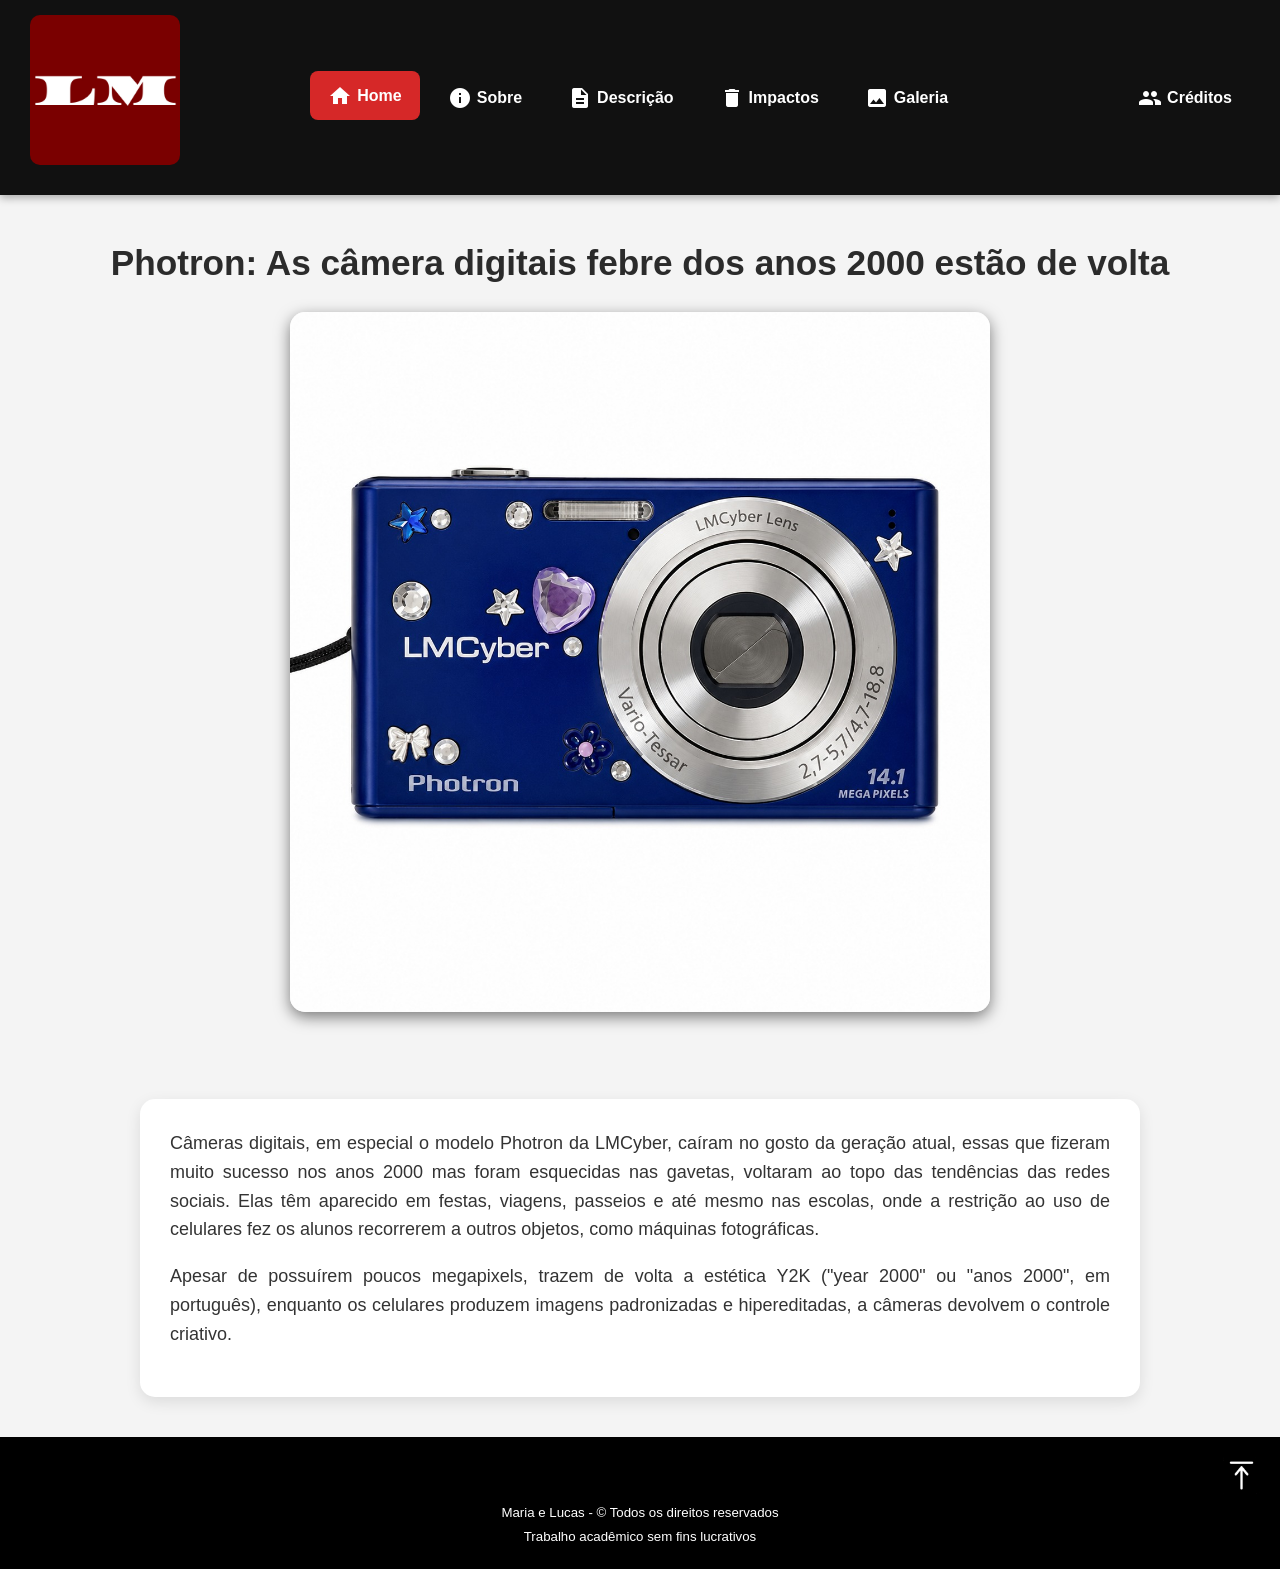
==== index.html @ bad9a8cc "Add files via upload" ====
<!DOCTYPE html>
<html lang="pt-br"> 
    <head>
        <title>LMCyber - Home</title>
        <meta charset="utf-8"> 
        <meta name="viewport" content="width=device-width, initial-scale=1"/> 
        <link rel="icon"  type="image/jpg"      href="imagens/logo.jpeg"/> 
        <link rel="stylesheet" type="text/css" href="estilo.css"> 
		<link href="https://fonts.googleapis.com/icon?family=Material+Icons" rel="stylesheet">
    </head>
    <body>
		<div id="header">
				<h1><img src="imagens/logo.jpeg"/></h1>
					<ul id="nav">
					<li>
						<a href="index.html" class="ativa">
							<i class="material-icons">home</i>
							Home
						</a>
					</li>
					
					<li>
						<a href="sobre.html" >
							<i class="material-icons">info</i>
							Sobre
						</a>
					</li>
					
					<li>
						<a href="descricao.html">
							<i class="material-icons">description</i>
							Descrição
						</a>
					</li>
					
					<li>
						<a href="impactos.html">
							<i class="material-icons">delete</i>
							Impactos
						</a>
					</li>
					
					<li>
						<a href="galeria.html">
							<i class="material-icons">photo</i>
							Galeria
						</a>
					</li>
					
					<li>
						<a href="creditos.html">
							<i class="material-icons">emoji_people</i>
							Créditos
						</a>
					</li>
					</ul>
			</div>
			<div id="banner">
				<font color = "#2b2b2b"><h1>Photron: As câmera digitais febre dos anos 2000 estão de volta</h1></font>
				<img src="imagens/inicial.jpeg" width="700" height="420">
			</div>
			<div id="section">
					<div class ="article">
						<p>Câmeras digitais, em especial o modelo Photron da LMCyber, caíram no gosto da geração atual, essas que fizeram muito sucesso nos anos 2000 mas foram esquecidas nas gavetas, voltaram ao topo das tendências das redes sociais. Elas têm aparecido em festas, viagens, passeios e até mesmo nas escolas, onde a restrição ao uso de celulares fez os alunos recorrerem a outros objetos, como máquinas fotográficas.</p>
						<p> Apesar de possuírem poucos megapixels, trazem de volta a estética Y2K ("year 2000" ou "anos 2000", em português), enquanto os celulares produzem imagens padronizadas e hipereditadas, a câmeras devolvem o controle criativo. </p>
						</div>
		</div>
		<div id="footer">
		    <div align="right"> <a href="#"> <img src="imagens/subir.png" width="3%" /></a>  </div>
			<h5 align="center">Maria e Lucas - &copy Todos os direitos reservados<br>Trabalho acadêmico sem fins lucrativos</h5>
		</div>
    </body>
</html>
---- estilo.css ----
/* css para o produto */
/* Reset */
*{
    margin: 0;
    padding: 0;
    box-sizing: border-box;
    font-family: Arial, Helvetica, sans-serif;
}

/* Corpo */
body{
    background: #f4f4f4;
    color: #333;
    line-height: 1.6;
}

/* Cabeçalho */
#header{
    background: #111;
    padding: 15px 30px;
    display: flex;
    justify-content: space-between;
    align-items: center;
    flex-wrap: wrap;
    box-shadow: 0 3px 8px rgba(0,0,0,0.3);
}

#header h1 img{
    width: 150px;
    border-radius: 10px;
}

/* Menu */
#nav{
    display: flex;
    list-style: none;
    gap: 10px;
}

#nav li a{
    color: white;
    text-decoration: none;
    padding: 12px 18px;
    display: flex;
    align-items: center;
    gap: 5px;
    border-radius: 8px;
    transition: 0.3s;
    font-weight: bold;
}

#nav li a:hover,
#nav li a.ativa{
    background: #d62828;
    transform: translateY(-2px);
}

/* Banner */

#banner{
    text-align: center;
    padding: 40px 20px;
    background: linear-gradient(to right,#1d1d1d,#2b2b2);
    color: white;
}

#banner h1{
    margin-bottom: 20px;
    font-size: 2.2em;
}

#banner img{
    max-width: 90%;
    height: auto;
    border-radius: 15px;
    box-shadow: 0 5px 15px rgba(0,0,0,0.5);
}

/* Conteúdo */

#section{
    width: 90%;
    max-width: 1000px;
    margin: 40px auto;
}

.article{
    background: white;
    padding: 30px;
    border-radius: 15px;
    box-shadow: 0 5px 15px rgba(0,0,0,0.1);
}

.article p{
    margin-bottom: 18px;
    text-align: justify;
    font-size: 18px;
}

.article h2{
    color: #c1121f;
    margin: 25px 0 15px;
    border-left: 6px solid #c1121f;
    padding-left: 10px;
}

/* Lista */

.article ul{
    margin-left: 25px;
}

.article li{
    margin-bottom: 15px;
    font-size: 17px;
}

/* Rodapé */

#footer{
    background: #000000;
    color: white;
    text-align: center;
    padding: 20px;
    margin-top: 40px;
}

#footer h5{
    font-weight: normal;
    line-height: 1.8;
}

/* Responsividade */

@media(max-width:768px){

    #header{
        flex-direction: column;
    }

    #nav{
        flex-direction: column;
        width: 100%;
        margin-top: 15px;
    }

    #nav li a{
        justify-content: center;
    }

    #banner h1{
        font-size: 1.6em;
    }

    .article{
        padding: 20px;
    }

    .article p,
    .article li{
        font-size: 16px;
	}
		
.sem-negrito {
    font-weight: normal;
}

    }
}
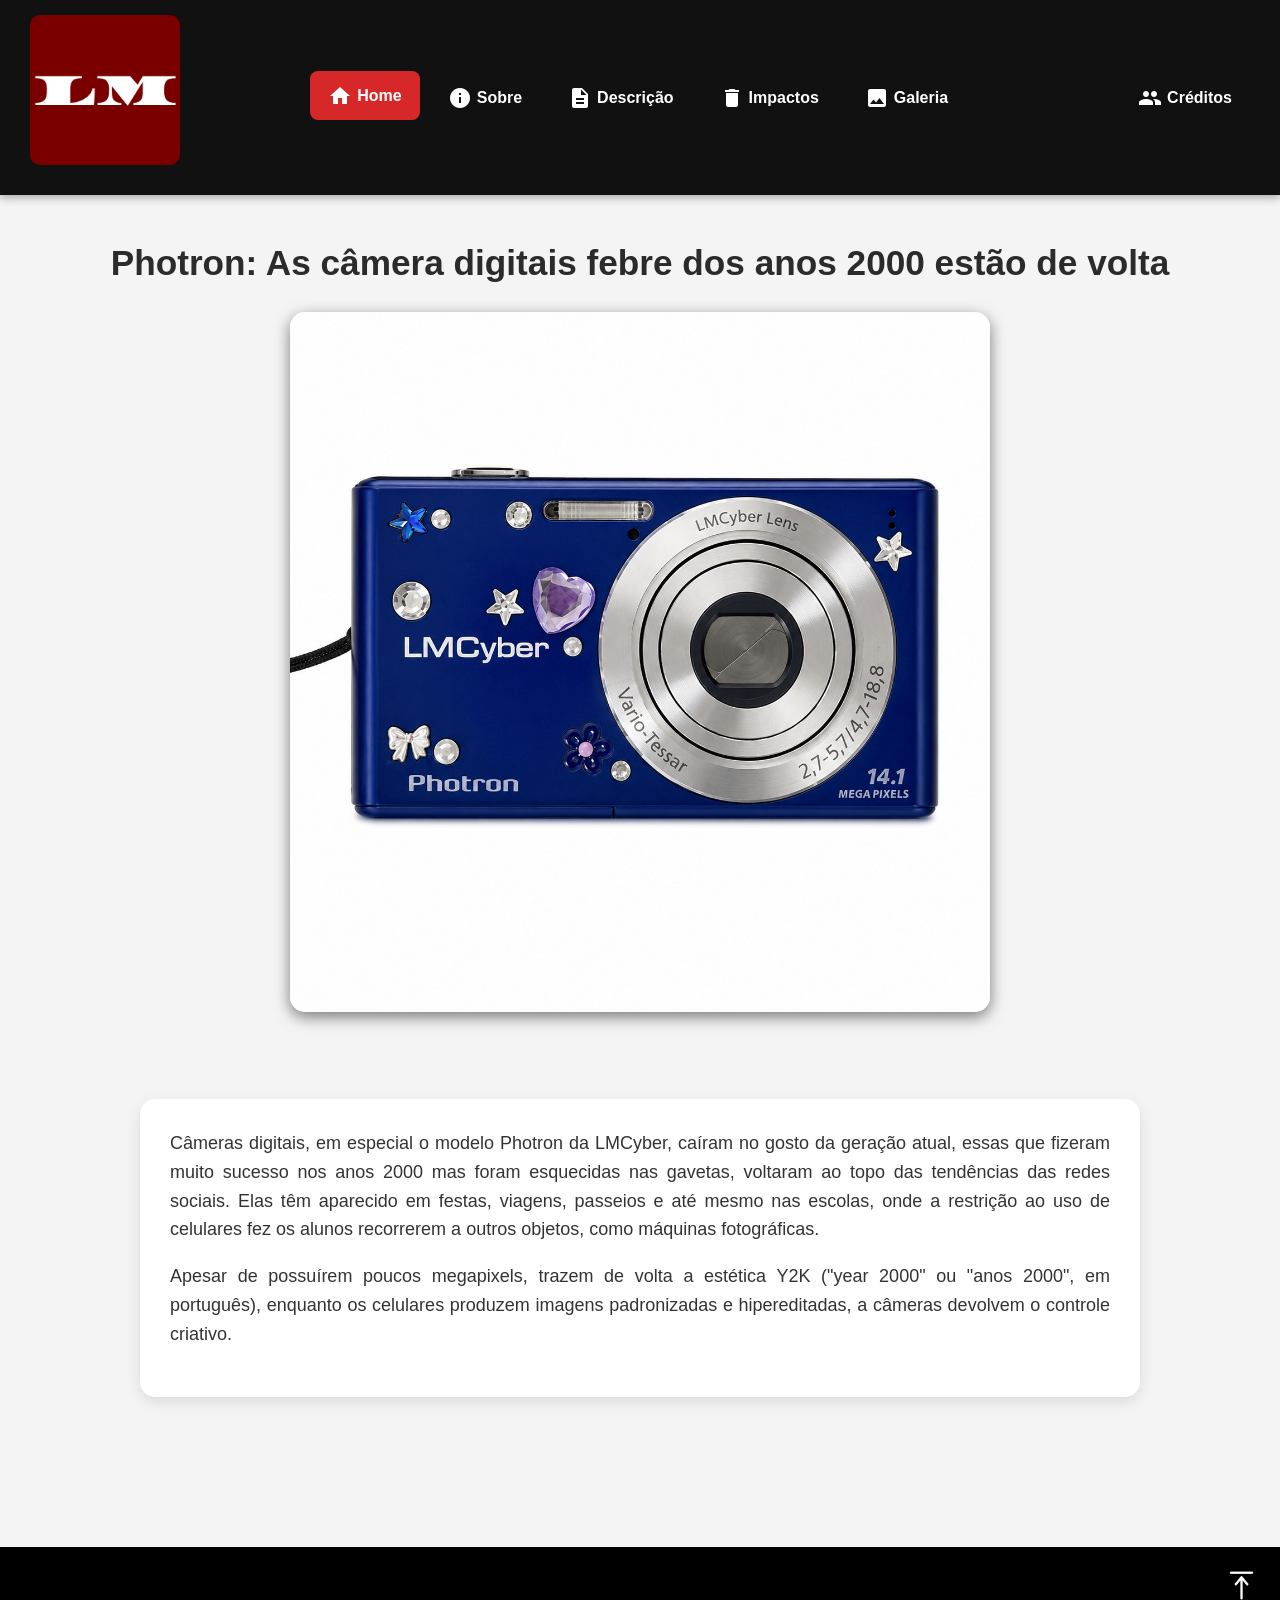
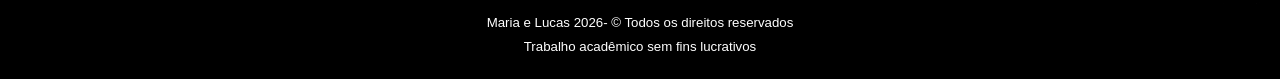
==== commit 3886382a: "Add files via upload" ====
--- a/index.html
+++ b/index.html
@@ -67,7 +67,7 @@
 		</div>
 		<div id="footer">
 		    <div align="right"> <a href="#"> <img src="imagens/subir.png" width="3%" /></a>  </div>
-			<h5 align="center">Maria e Lucas - &copy Todos os direitos reservados<br>Trabalho acadêmico sem fins lucrativos</h5>
+			<h5 align="center">Maria e Lucas 2026- &copy Todos os direitos reservados<br>Trabalho acadêmico sem fins lucrativos</h5>
 		</div>
     </body>
 </html>
--- a/estilo.css
+++ b/estilo.css
@@ -122,7 +122,7 @@
     color: white;
     text-align: center;
     padding: 20px;
-    margin-top: 40px;
+    margin-top: 150px;
 }
 
 #footer h5{
